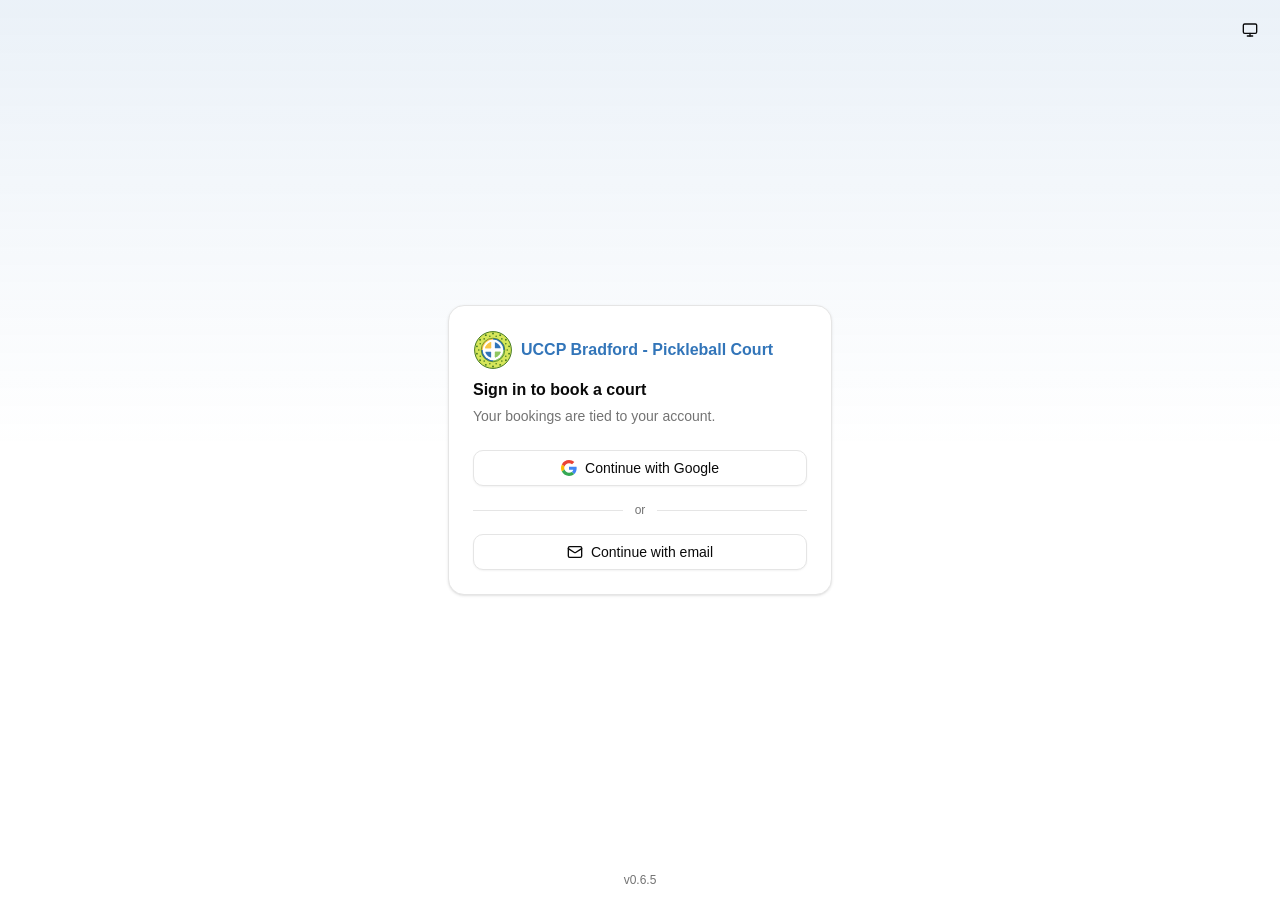
==== index.html @ d2e5e060 "Deploy a20efe6" ====
<!doctype html>
<html lang="en">
  <head>
    <meta charset="UTF-8" />
    <link rel="icon" href="/favicon.ico" sizes="32x32" />
    <link
      rel="icon"
      type="image/svg+xml"
      href="/uccp-bradford-pickleball-favicon.svg"
    />
    <link rel="apple-touch-icon" href="/apple-touch-icon.png" />
    <meta name="viewport" content="width=device-width, initial-scale=1.0" />
    <!-- On an iPhone, notifications work only once the site is added to the
         Home Screen. This file lets it open there like an app. -->
    <link rel="manifest" href="/manifest.webmanifest" />
    <title>UCCP Bradford - Pickleball Court — Book a court</title>
    <script>
      // Set the theme before the page paints, so a dark page does not flash white.
      // src/ui/theme.ts owns the setting once the app loads.
      try {
        var theme = localStorage.getItem('theme');
        if (
          theme === 'dark' ||
          (theme !== 'light' && matchMedia('(prefers-color-scheme: dark)').matches)
        )
          document.documentElement.classList.add('dark');
      } catch (e) {}
    </script>
    <script type="module" crossorigin src="/assets/index-DLxmfJWi.js"></script>
    <link rel="modulepreload" crossorigin href="/assets/jsx-runtime-BiX_BIZ9.js">
    <link rel="modulepreload" crossorigin href="/assets/button-n9Y7PstF.js">
    <link rel="modulepreload" crossorigin href="/assets/LoadError-CMNC2bC3.js">
    <link rel="modulepreload" crossorigin href="/assets/firebase-GlObF2oP.js">
    <link rel="stylesheet" crossorigin href="/assets/index-C-ntgHm6.css">
  </head>
  <body>
    <div id="root"></div>
  </body>
</html>
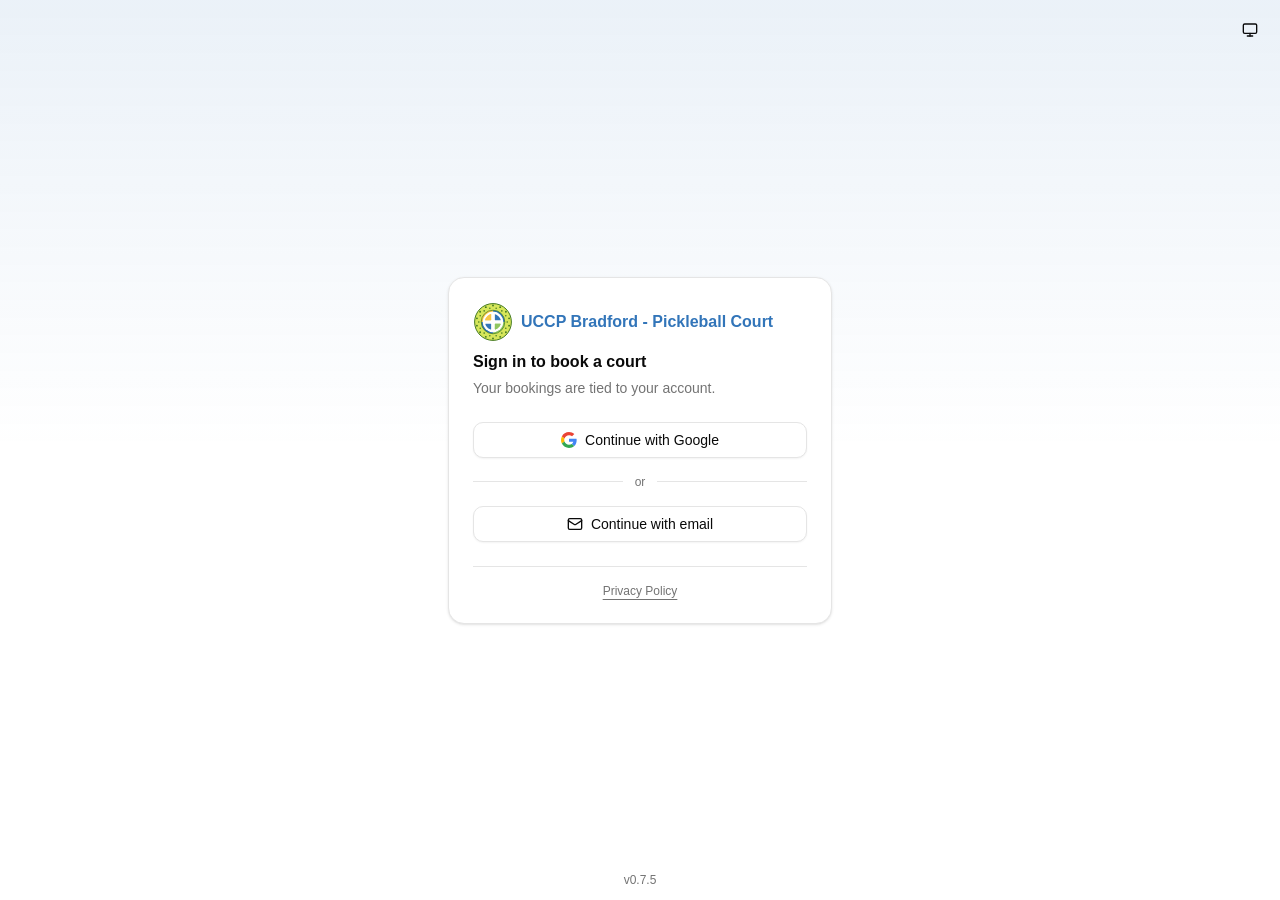
==== commit 4ed809b4: "Deploy 039f978" ====
--- a/index.html
+++ b/index.html
@@ -26,12 +26,13 @@
           document.documentElement.classList.add('dark');
       } catch (e) {}
     </script>
-    <script type="module" crossorigin src="/assets/index-DLxmfJWi.js"></script>
-    <link rel="modulepreload" crossorigin href="/assets/jsx-runtime-BiX_BIZ9.js">
-    <link rel="modulepreload" crossorigin href="/assets/button-n9Y7PstF.js">
-    <link rel="modulepreload" crossorigin href="/assets/LoadError-CMNC2bC3.js">
+    <script type="module" crossorigin src="/assets/index-DI9hw2RU.js"></script>
+    <link rel="modulepreload" crossorigin href="/assets/jsx-runtime-EIAPxkjE.js">
+    <link rel="modulepreload" crossorigin href="/assets/react-D3IYuPEd.js">
+    <link rel="modulepreload" crossorigin href="/assets/button-CAnmPPyf.js">
+    <link rel="modulepreload" crossorigin href="/assets/LoadError-2M0-acqm.js">
     <link rel="modulepreload" crossorigin href="/assets/firebase-GlObF2oP.js">
-    <link rel="stylesheet" crossorigin href="/assets/index-C-ntgHm6.css">
+    <link rel="stylesheet" crossorigin href="/assets/index-DUlGBI06.css">
   </head>
   <body>
     <div id="root"></div>
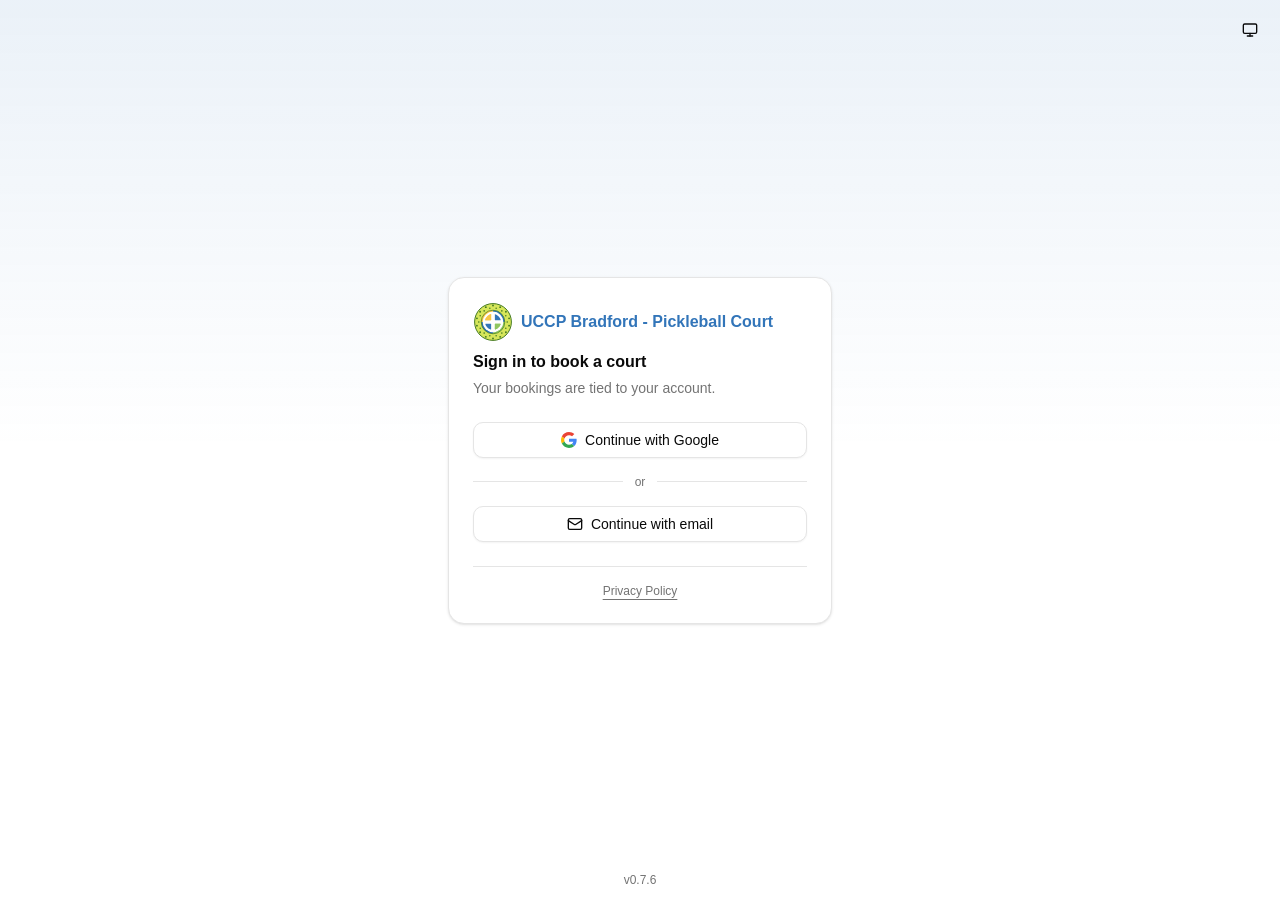
==== commit 8573dce0: "Deploy af6e258" ====
--- a/index.html
+++ b/index.html
@@ -26,7 +26,7 @@
           document.documentElement.classList.add('dark');
       } catch (e) {}
     </script>
-    <script type="module" crossorigin src="/assets/index-DI9hw2RU.js"></script>
+    <script type="module" crossorigin src="/assets/index-OngT3u9Y.js"></script>
     <link rel="modulepreload" crossorigin href="/assets/jsx-runtime-EIAPxkjE.js">
     <link rel="modulepreload" crossorigin href="/assets/react-D3IYuPEd.js">
     <link rel="modulepreload" crossorigin href="/assets/button-CAnmPPyf.js">
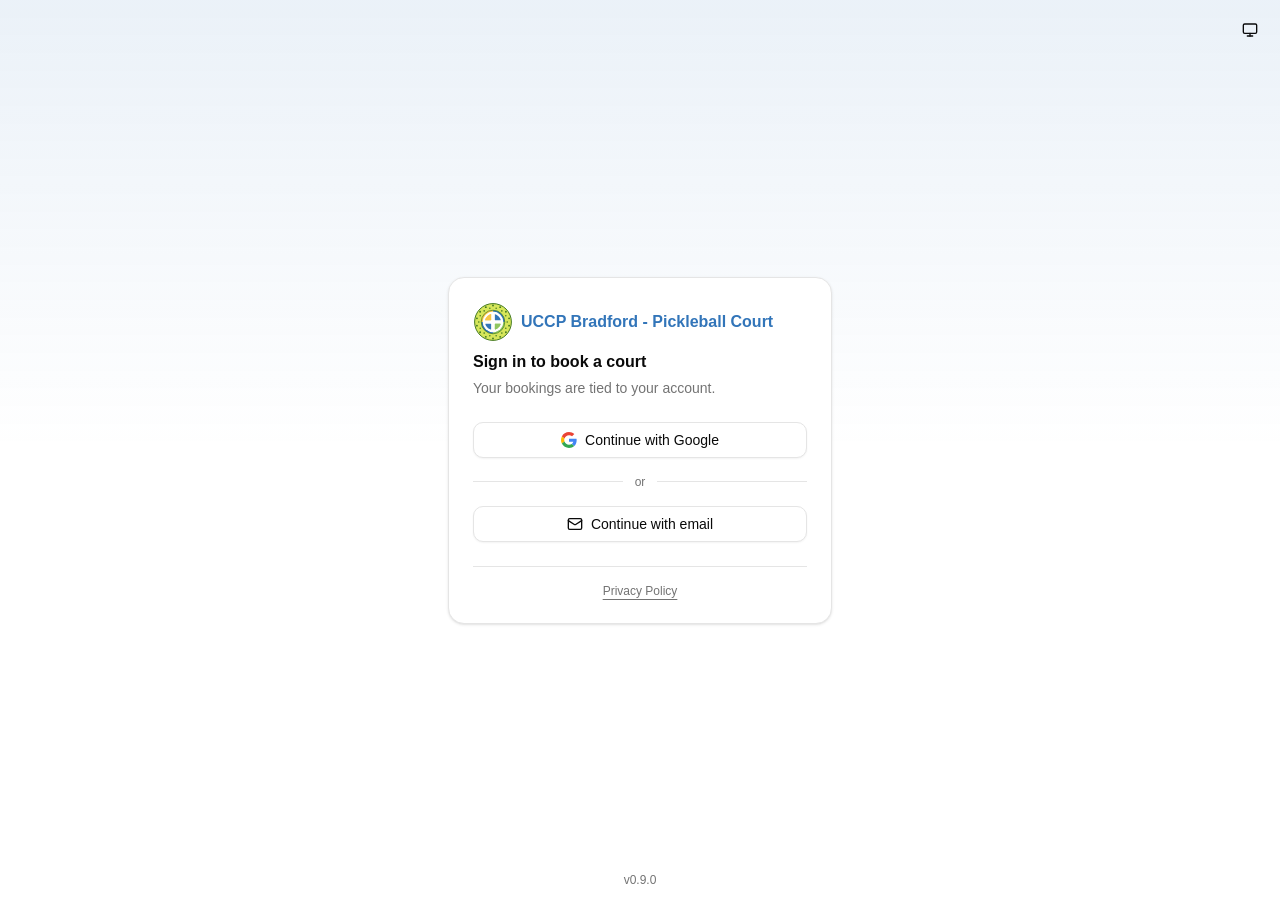
==== commit 2bbb78a8: "Deploy 6451848" ====
--- a/index.html
+++ b/index.html
@@ -26,13 +26,14 @@
           document.documentElement.classList.add('dark');
       } catch (e) {}
     </script>
-    <script type="module" crossorigin src="/assets/index-OngT3u9Y.js"></script>
+    <script type="module" crossorigin src="/assets/index-Dv_DUCnk.js"></script>
     <link rel="modulepreload" crossorigin href="/assets/jsx-runtime-EIAPxkjE.js">
     <link rel="modulepreload" crossorigin href="/assets/react-D3IYuPEd.js">
-    <link rel="modulepreload" crossorigin href="/assets/button-CAnmPPyf.js">
-    <link rel="modulepreload" crossorigin href="/assets/LoadError-2M0-acqm.js">
+    <link rel="modulepreload" crossorigin href="/assets/HouseRules-Cl5LWsC-.js">
+    <link rel="modulepreload" crossorigin href="/assets/card-dzKP5LC4.js">
     <link rel="modulepreload" crossorigin href="/assets/firebase-GlObF2oP.js">
-    <link rel="stylesheet" crossorigin href="/assets/index-DUlGBI06.css">
+    <link rel="modulepreload" crossorigin href="/assets/config-BifCtYQD.js">
+    <link rel="stylesheet" crossorigin href="/assets/index-Cm2Kov8-.css">
   </head>
   <body>
     <div id="root"></div>
